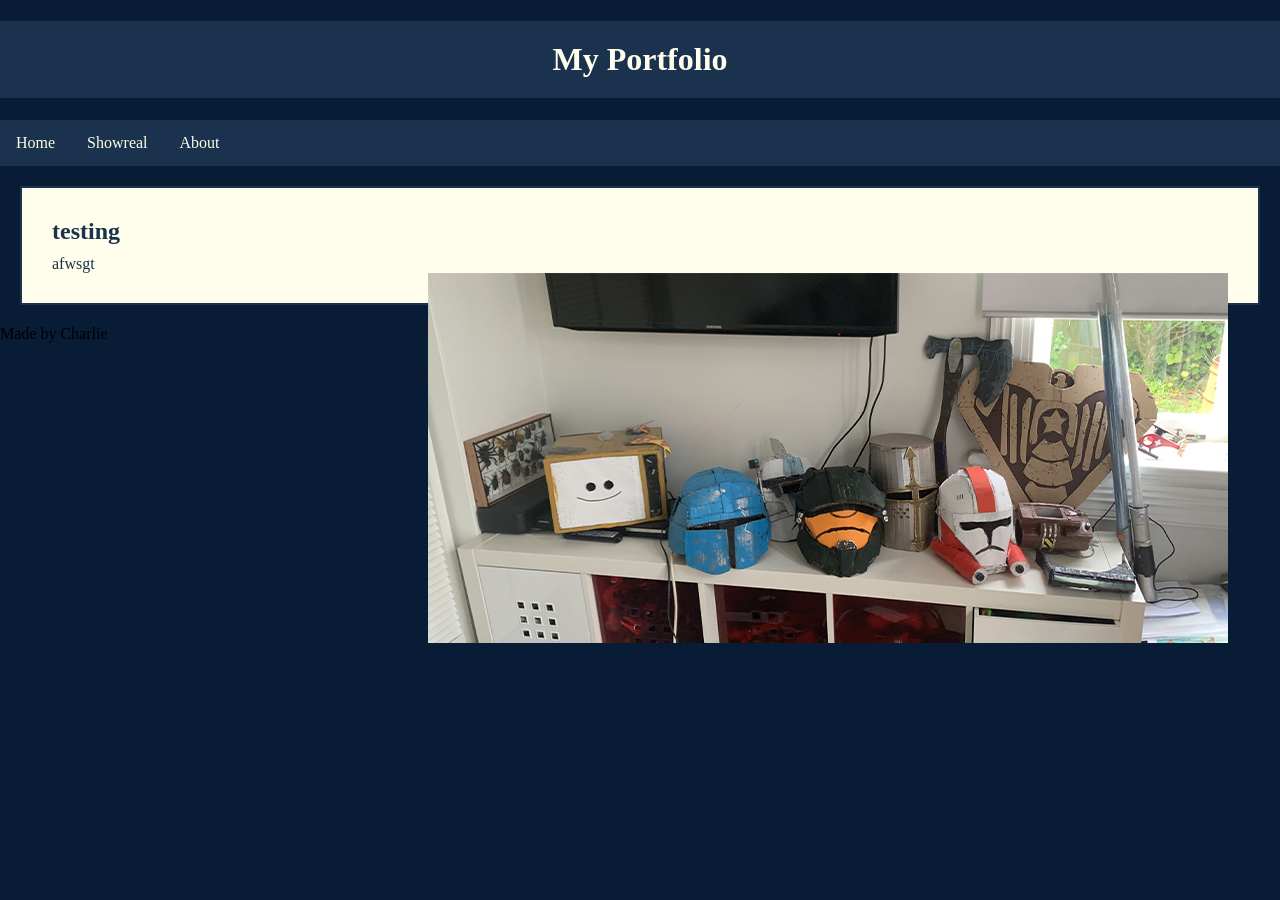
==== index.html @ 80445d47 "Mar 19, 2026, 8:46 PM" ====
<!DOCTYPE html>
<html lang=en> 
<head>
  <h1 id="myheader">My Portfolio</h1>
  <link href="style.css" rel="stylesheet">
<!DOCTYPE html>
<title>
    Home - Portfolio
</title>
<link rel="icon" type="png" href="Blue folder.png"
<html>
<head>
<style>
body {
  margin: 0;
  padding: 0;
}

h2, p {
  margin: 10px;
}

ul {
  list-style-type: none;
  margin: 0;
  padding: 0;
  background-color: rgb(26, 50, 78);
  display: flex;
}

ul li a {
  display: block;
  color: rgb(255, 253, 235);
  padding: 14px 16px;
  text-decoration: none;
}

ul li a:hover {
  background-color: rgb(8, 28, 54);
}
</style>
</head>
<body>

<ul>
  <li><a href="index.html">Home</a></li>
  <li><a href="#news">Showreal</a></li>
  <li><a href="about.html">About</a></li>
</ul>
</body>
</html>
</head>
<body>
<div class="test">
  <h2>testing</h2>
  <p>afwsgt<br>
    <img src="helmet collection.jpg" alt="helmet collection">
  </a></p>
</div>
</body>
<footer>
    Made by Charlie
  </footer>
</html>
---- style.css ----
html, body{
    background-color: rgb(8, 28, 54);
}
.test{
    background-color: rgb(255, 253, 235);
    color: rgb(26, 50, 78);
    border: 2px solid rgb(26, 50, 78);
    margin: 20px;
    padding: 20px;
}
#myheader {
    background-color: rgb(26, 50, 78);
    color: rgb(255, 253, 235);
    padding: 20px;
    text-align: center;
}
nav{
    background-color: azure;
}
img {
  float: right;
}
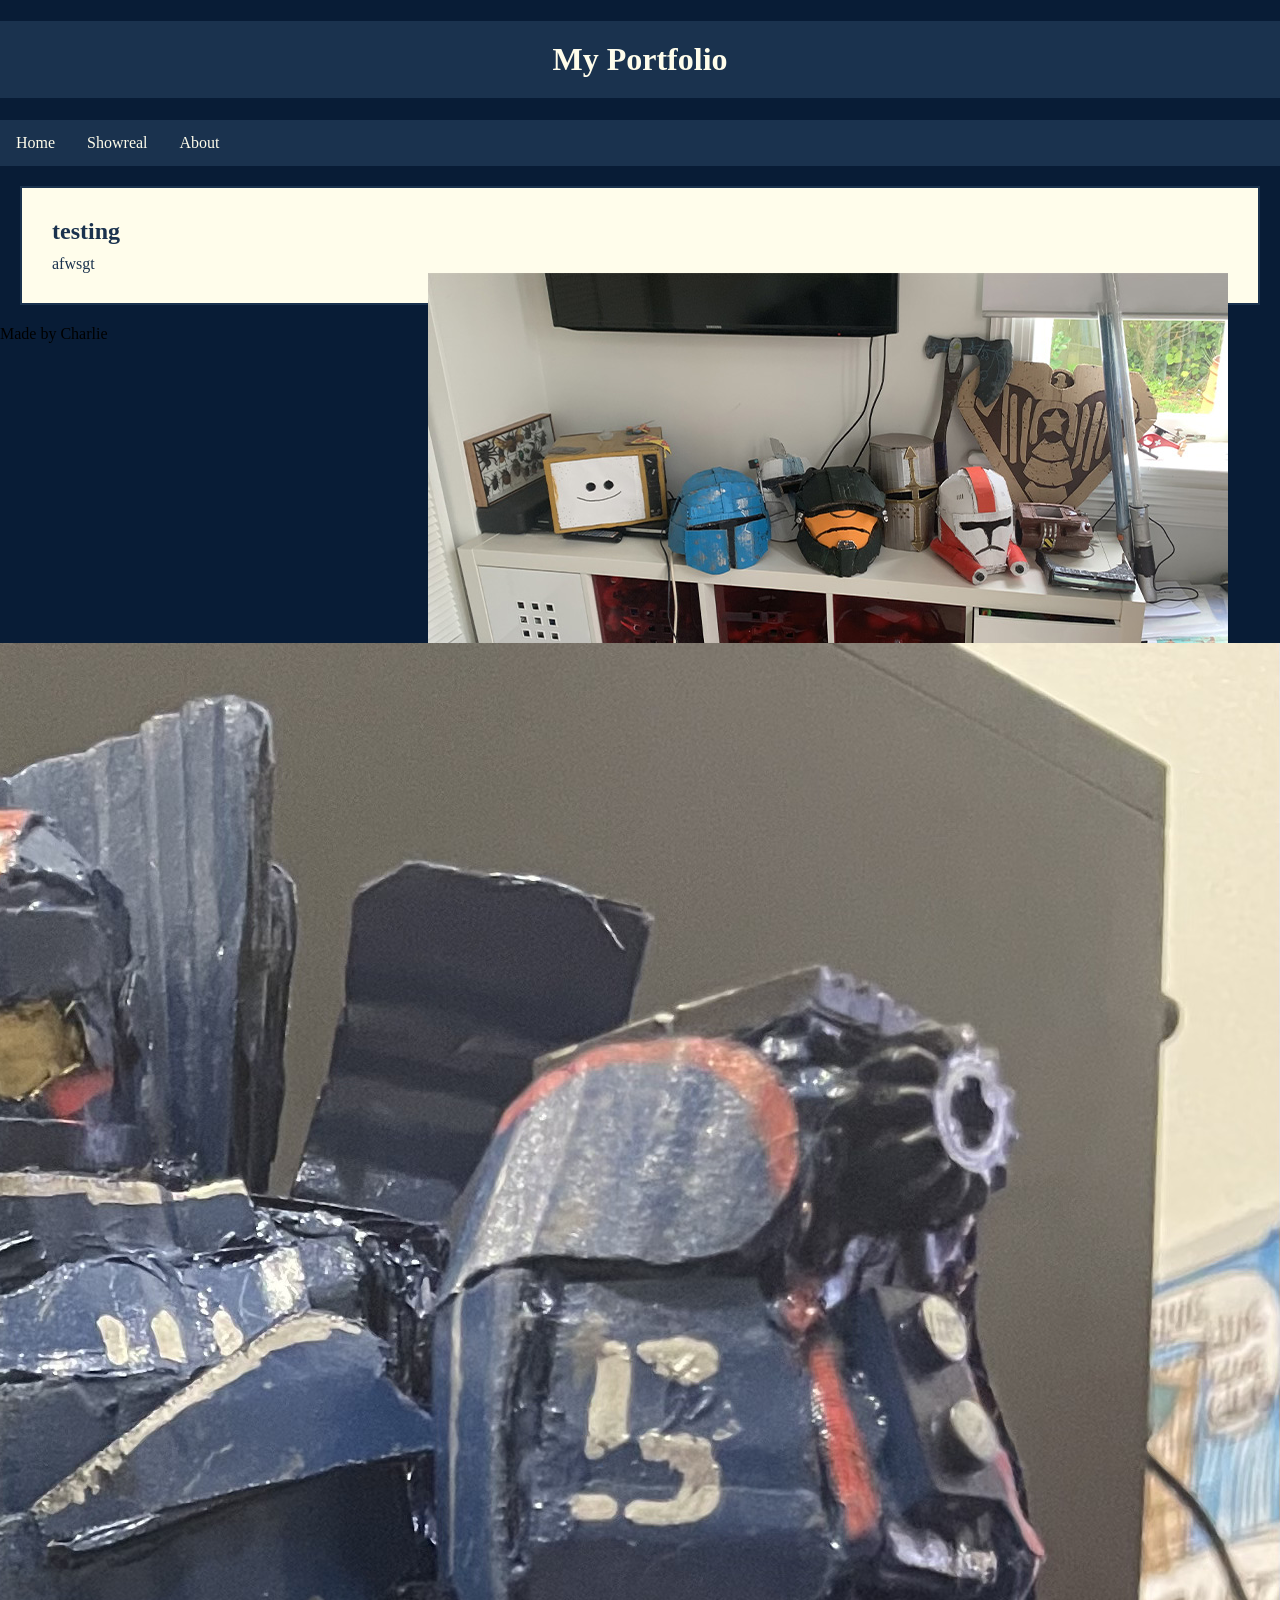
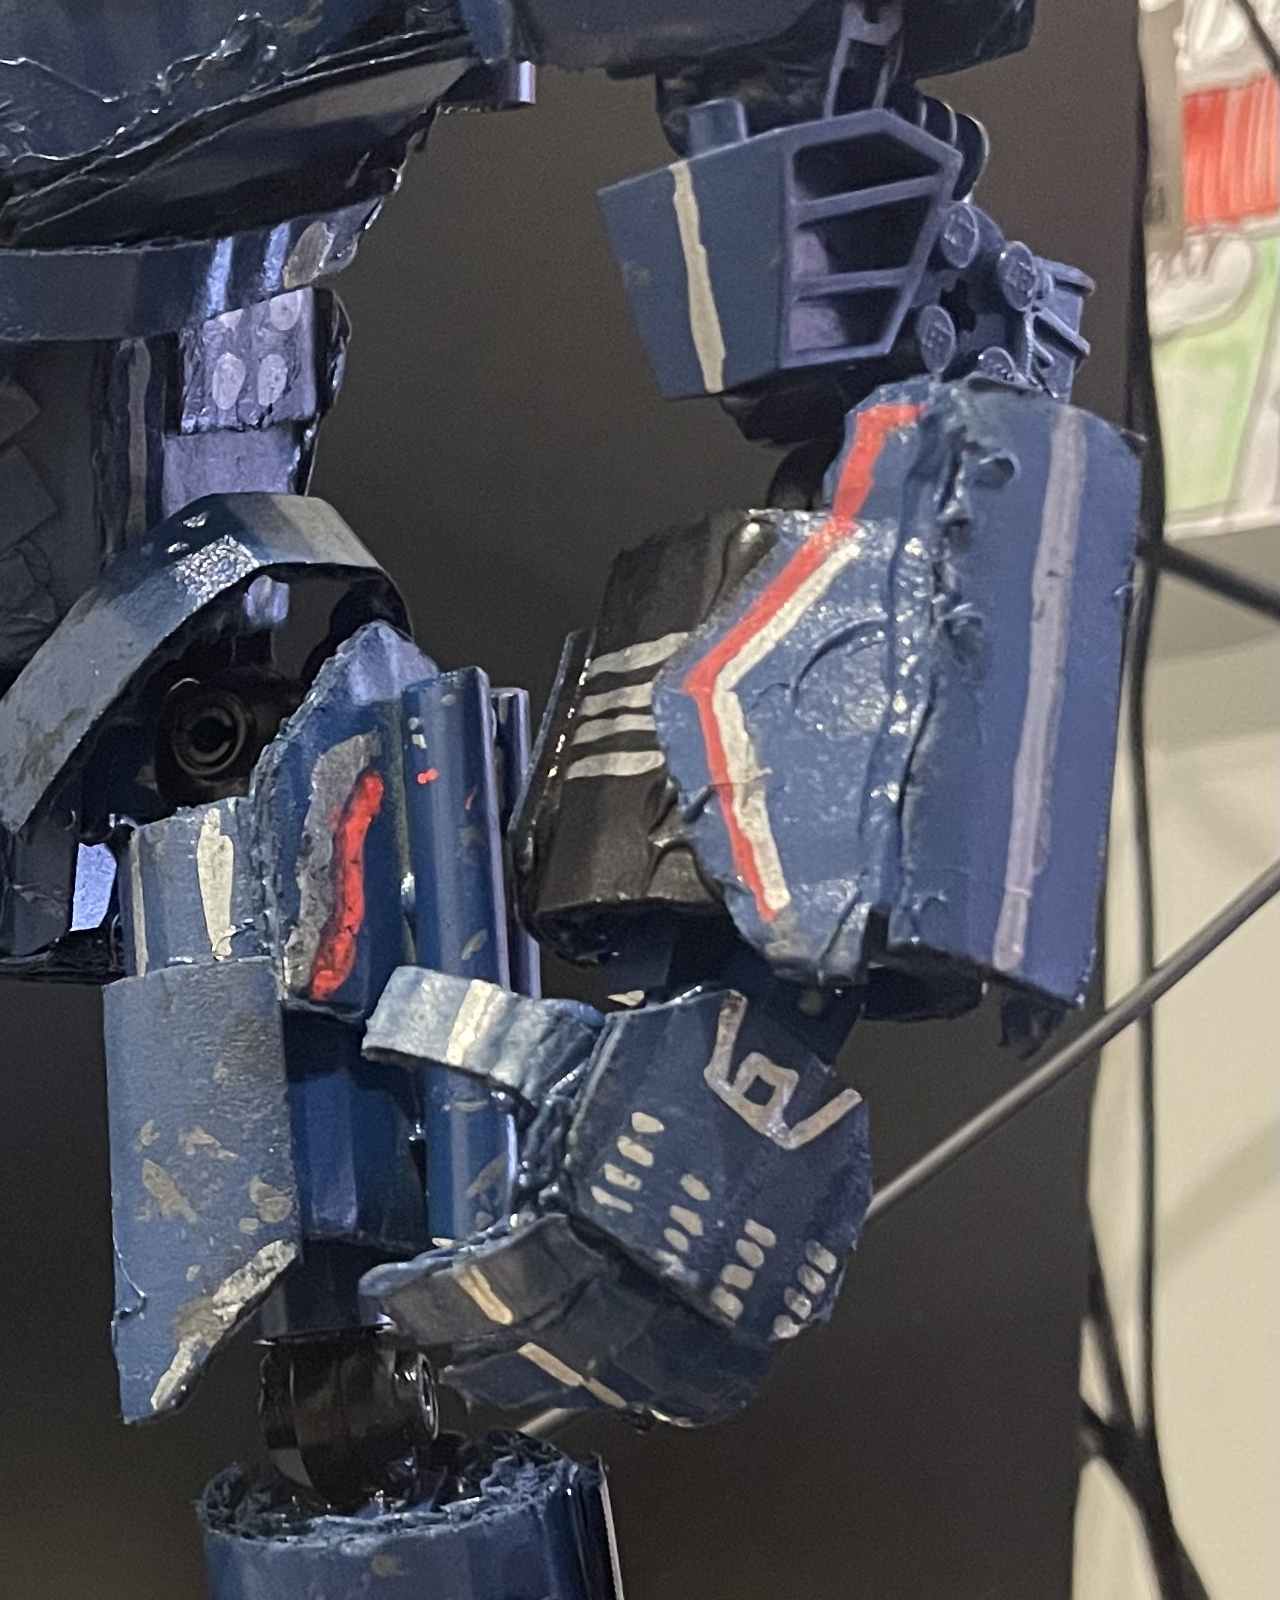
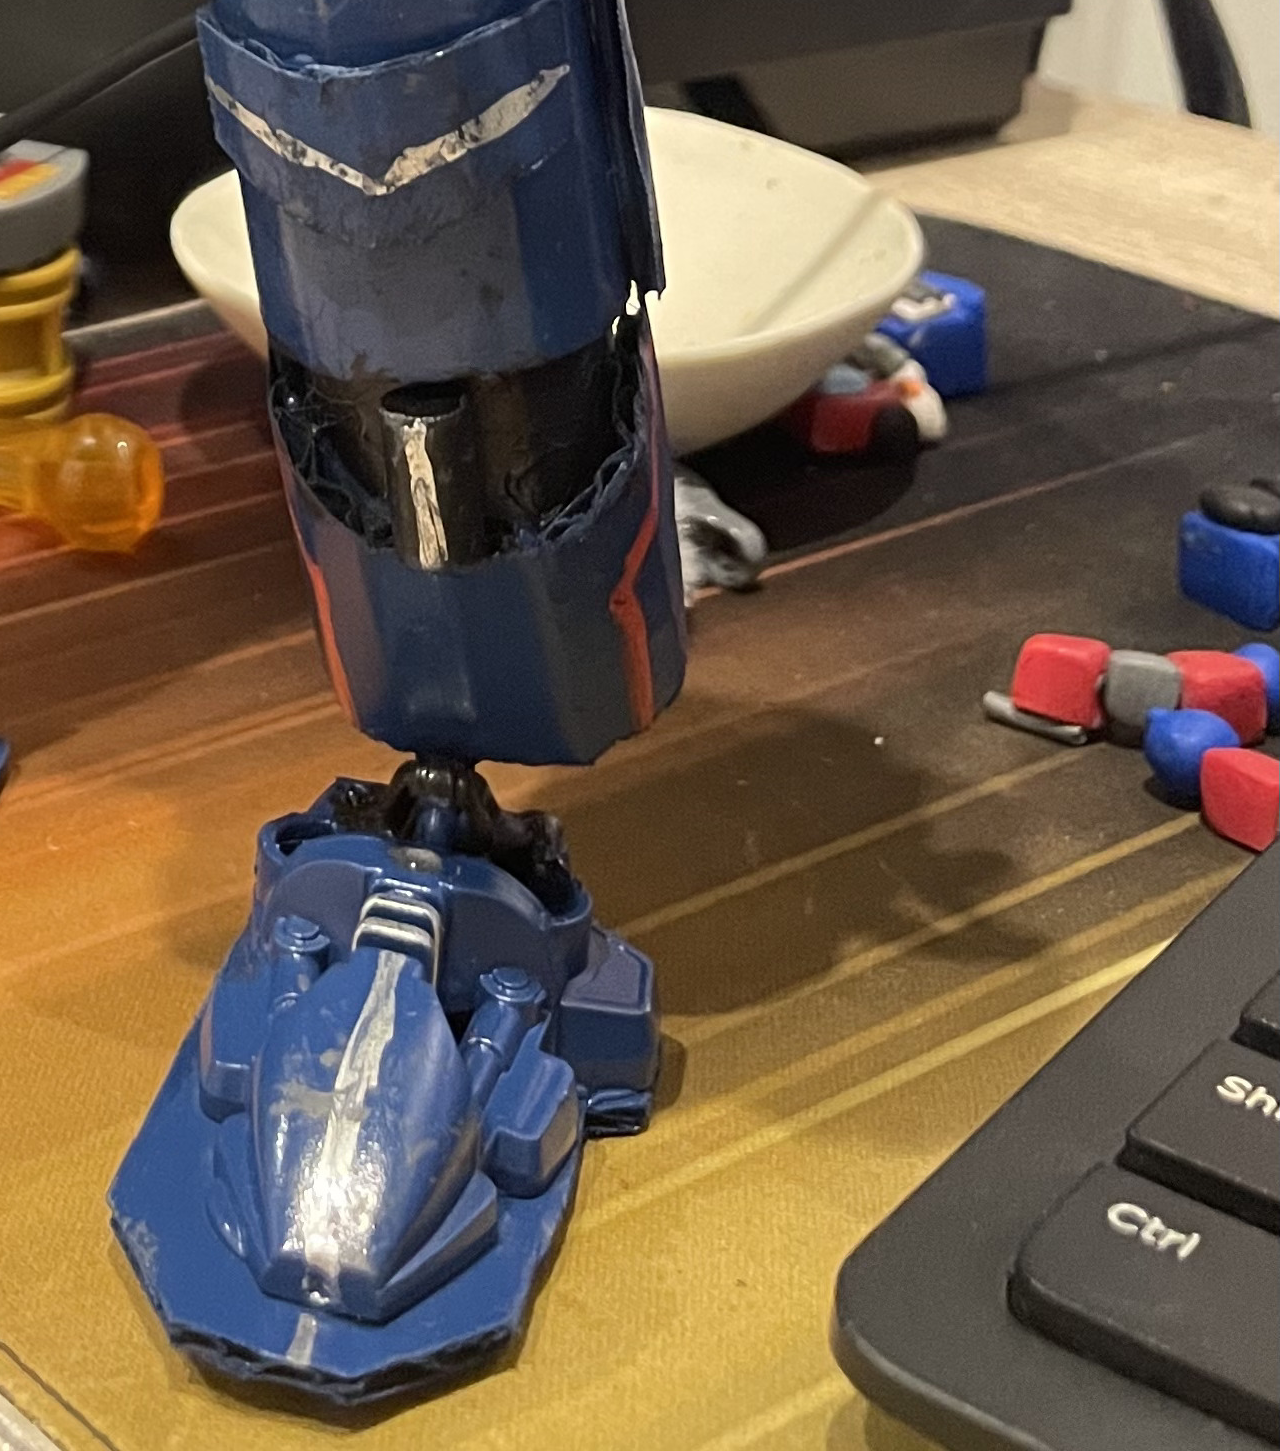
==== commit 56b70f00: "Mar 19, 2026, 8:56 PM" ====
--- a/index.html
+++ b/index.html
@@ -58,6 +58,9 @@
   </a></p>
 </div>
 </body>
+<div>
+  <img src="gipsy danger.jpg" alt="gipsy danger">
+</div>
 <footer>
     Made by Charlie
   </footer>
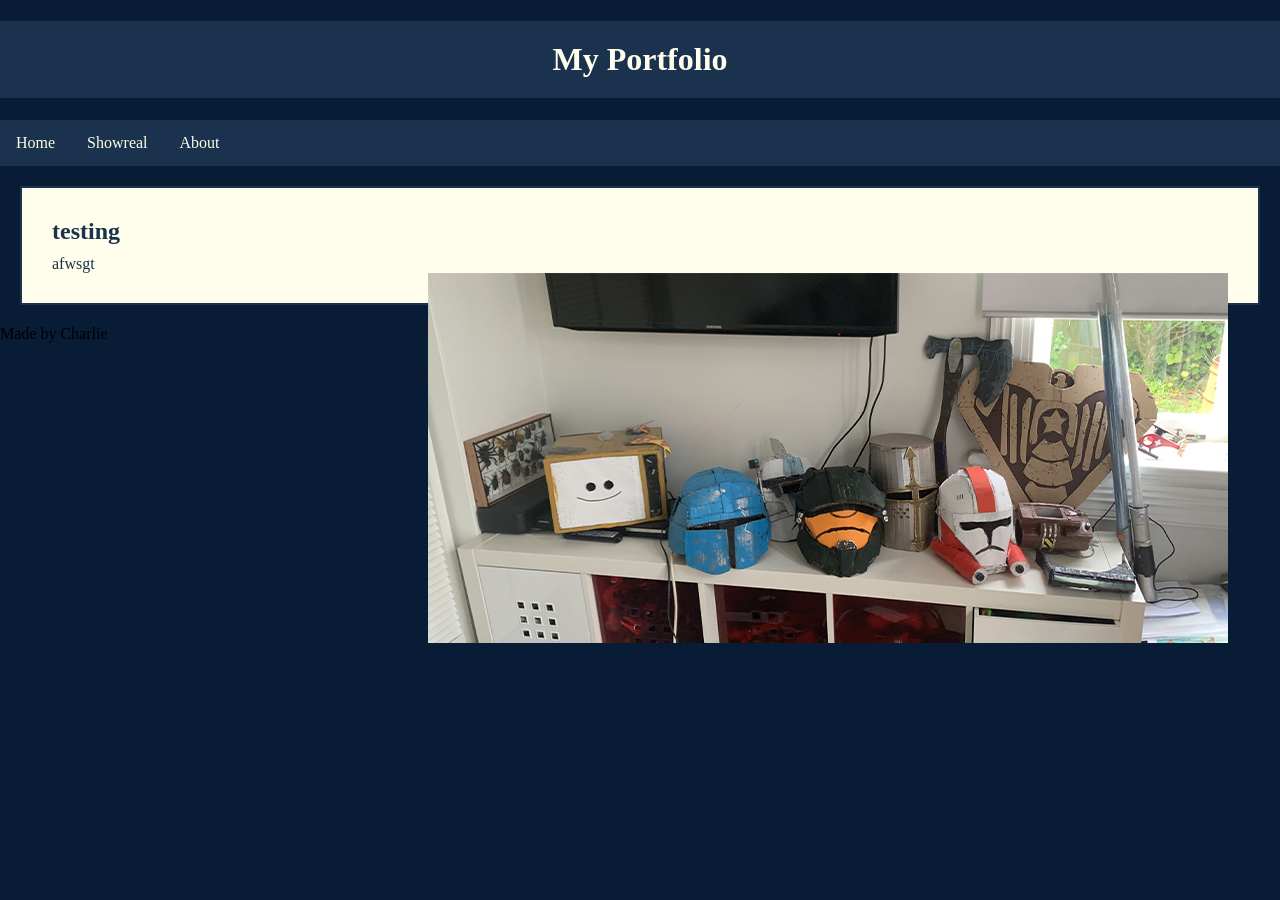
==== commit 4743a9fb: "Mar 23, 2026, 10:42 PM" ====
--- a/index.html
+++ b/index.html
@@ -58,9 +58,6 @@
   </a></p>
 </div>
 </body>
-<div>
-  <img src="gipsy danger.jpg" alt="gipsy danger">
-</div>
 <footer>
     Made by Charlie
   </footer>
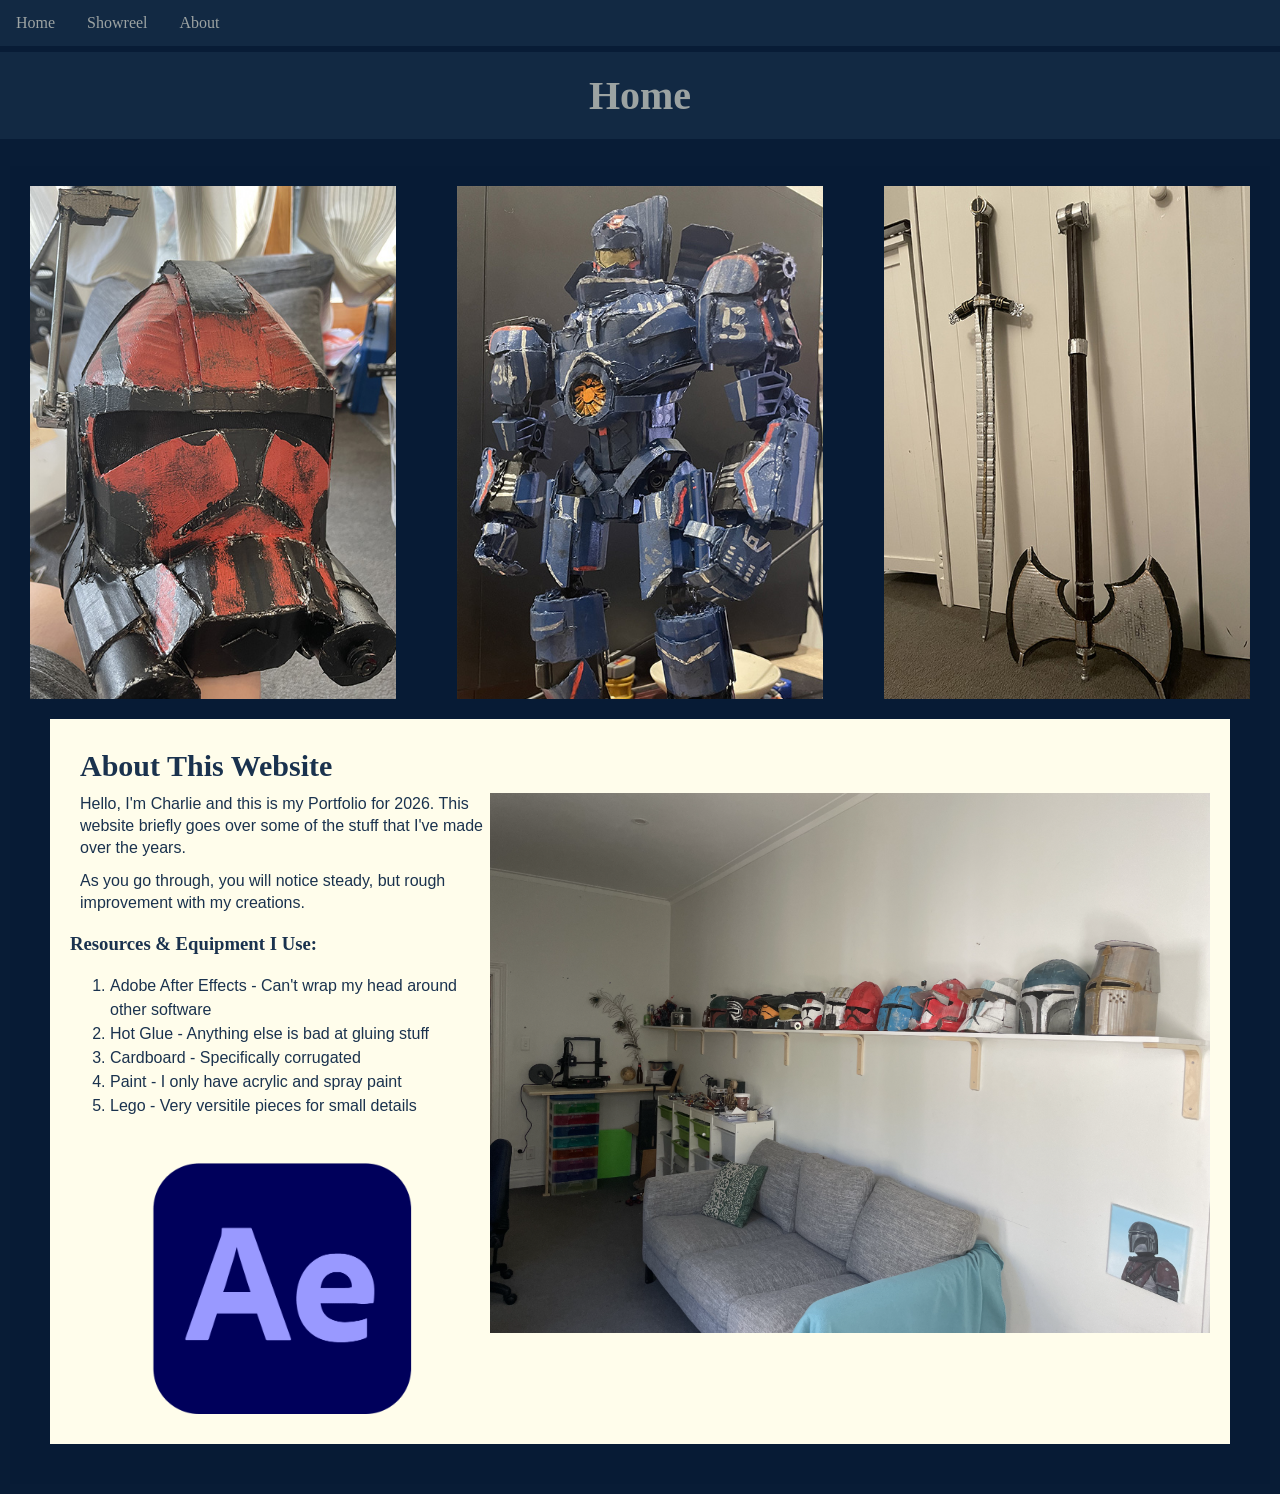
==== commit 51047480: "l" ====
--- a/index.html
+++ b/index.html
@@ -1,15 +1,15 @@
 <!DOCTYPE html>
 <html lang=en> 
+
 <head>
-  <h1 id="myheader">My Portfolio</h1>
+
+<h1 id="myheader">Home</h1>
+  
   <link href="style.css" rel="stylesheet">
-<!DOCTYPE html>
 <title>
     Home - Portfolio
 </title>
-<link rel="icon" type="png" href="Blue folder.png"
-<html>
-<head>
+  
 <style>
 body {
   margin: 0;
@@ -19,7 +19,6 @@
 h2, p {
   margin: 10px;
 }
-
 ul {
   list-style-type: none;
   margin: 0;
@@ -39,26 +38,75 @@
   background-color: rgb(8, 28, 54);
 }
 </style>
-</head>
-<body>
-
-<ul>
+<nav class="navbar">
+  <ul>
   <li><a href="index.html">Home</a></li>
-  <li><a href="#news">Showreal</a></li>
+  <li><a href="showreel.html">Showreel</a></li>
   <li><a href="about.html">About</a></li>
 </ul>
+</nav>
+</body>
+
+<video autoplay muted loop id="myVideo">
+<source src="Blue_Soft_Gradient_Background.mp4" type="video/mp4">
+</video>
+<div class="index">
+<style>
+.image-container {
+display: flex;
+justify-content: space-between; 
+flex-wrap: wrap; 
+}
+.image-container img {
+width: 30%; 
+height: auto;
+}
+</style>
+ <div class="image-container">
+  <img src="clone_helmet.jpg" alt="clone helmet">
+    <img src="gipsy_danger.jpg" alt="gipsy danger">
+    <img src="sword_and_axe.jpg" alt="sword and axe">
+</div>
+<div class="about">
+  <h2>About This Website </h2>
+  <img src="Helmets_on_shelf.jpg" alt="helmet collection">
+
+  <p>Hello, I'm Charlie and this is my Portfolio for 2026.
+  This website briefly goes over some of the stuff that I've made over the years.
+  <br>
+  <p>As you go through, you will notice steady, but rough improvement with my
+    creations.<br>
+
+  <h3>Resources & Equipment I Use:</h3>
+                            <ol>
+  <li>Adobe After Effects - Can't wrap my head around other software</li>
+  <li>Hot Glue - Anything else is bad at gluing stuff</li> 
+  <li>Cardboard - Specifically corrugated</li> 
+  <li>Paint - I only have acrylic and spray paint</li> 
+  <li>Lego - Very versitile pieces for small details</li>
+</ol> 
+         <style>
+.container {
+  display: grid;
+  grid-template-areas:
+    "header header"
+    "menu content";
+  grid-template-columns: 1fr 3fr;
+
+}
+.container div {
+  padding: 10px;
+}
+.container div.menu {
+  grid-area: menu;
+}
+.container div.content {
+  grid-area: content;
+}
+
+</style>
+
+<div class="container">
+<div class="content"><h3><a href="https://www.adobe.com/nz/products/aftereffects.html?msockid=0a51fb9518d36cd13c4eee0519f96de8"></a><img src="After-Effects-Logo.png" alt="HTML tutorial" style="width: 400px;px;"></h3>
 </body>
 </html>
-</head>
-<body>
-<div class="test">
-  <h2>testing</h2>
-  <p>afwsgt<br>
-    <img src="helmet collection.jpg" alt="helmet collection">
-  </a></p>
-</div>
-</body>
-<footer>
-    Made by Charlie
-  </footer>
-</html>
--- a/style.css
+++ b/style.css
@@ -1,22 +1,86 @@
 html, body{
-    background-color: rgb(8, 28, 54);
+  background-color: rgb(8, 28, 54);
 }
-.test{
+.index{
+    background-color: rgb(26, 50, 78);
+    color: rgb(26, 50, 78);
+    margin: 10px;
+    padding: 20px;   
+}
+.about{
     background-color: rgb(255, 253, 235);
     color: rgb(26, 50, 78);
-    border: 2px solid rgb(26, 50, 78);
     margin: 20px;
     padding: 20px;
 }
+.showreal{
+  background-color: rgb(255, 253, 235);
+  position: static;
+}
+
 #myheader {
     background-color: rgb(26, 50, 78);
     color: rgb(255, 253, 235);
     padding: 20px;
     text-align: center;
+  
+    
 }
-nav{
-    background-color: azure;
+#myVideo {
+  position: fixed;
+  right: 0;
+  bottom: 0;
+  min-width: 100%; 
+  min-height: 100%;
 }
 img {
   float: right;
 }
+
+h1 {
+  font-size: 40px;
+}
+h2 {
+  font-size: 30px
+}
+p {
+  font-family: Arial;
+  line-height: 1.4;
+}
+
+.video-container iframe {
+  display: block;
+  margin: 0 auto;
+}
+.video-container {
+  display: block;
+  margin: 0 auto;
+}
+  .index {
+  position: relative;
+  bottom: 0;
+  background: rgba(8, 28, 54, 0.3);
+  padding: 20px;
+}
+#myheader {
+  position: relative;
+  top: 1;
+  z-index: 1;
+  opacity: 0.6;
+  margin-top: 2cap;
+}
+nav {
+  position: fixed;
+  top: 0;
+  width: 100%;
+  z-index: 1;
+  opacity: 0.6;
+  margin-bottom: 20px;
+}
+.container {
+   margin-right: 100%;
+}
+ol{
+  line-height: 1.5;
+  font-family: Arial;
+}
